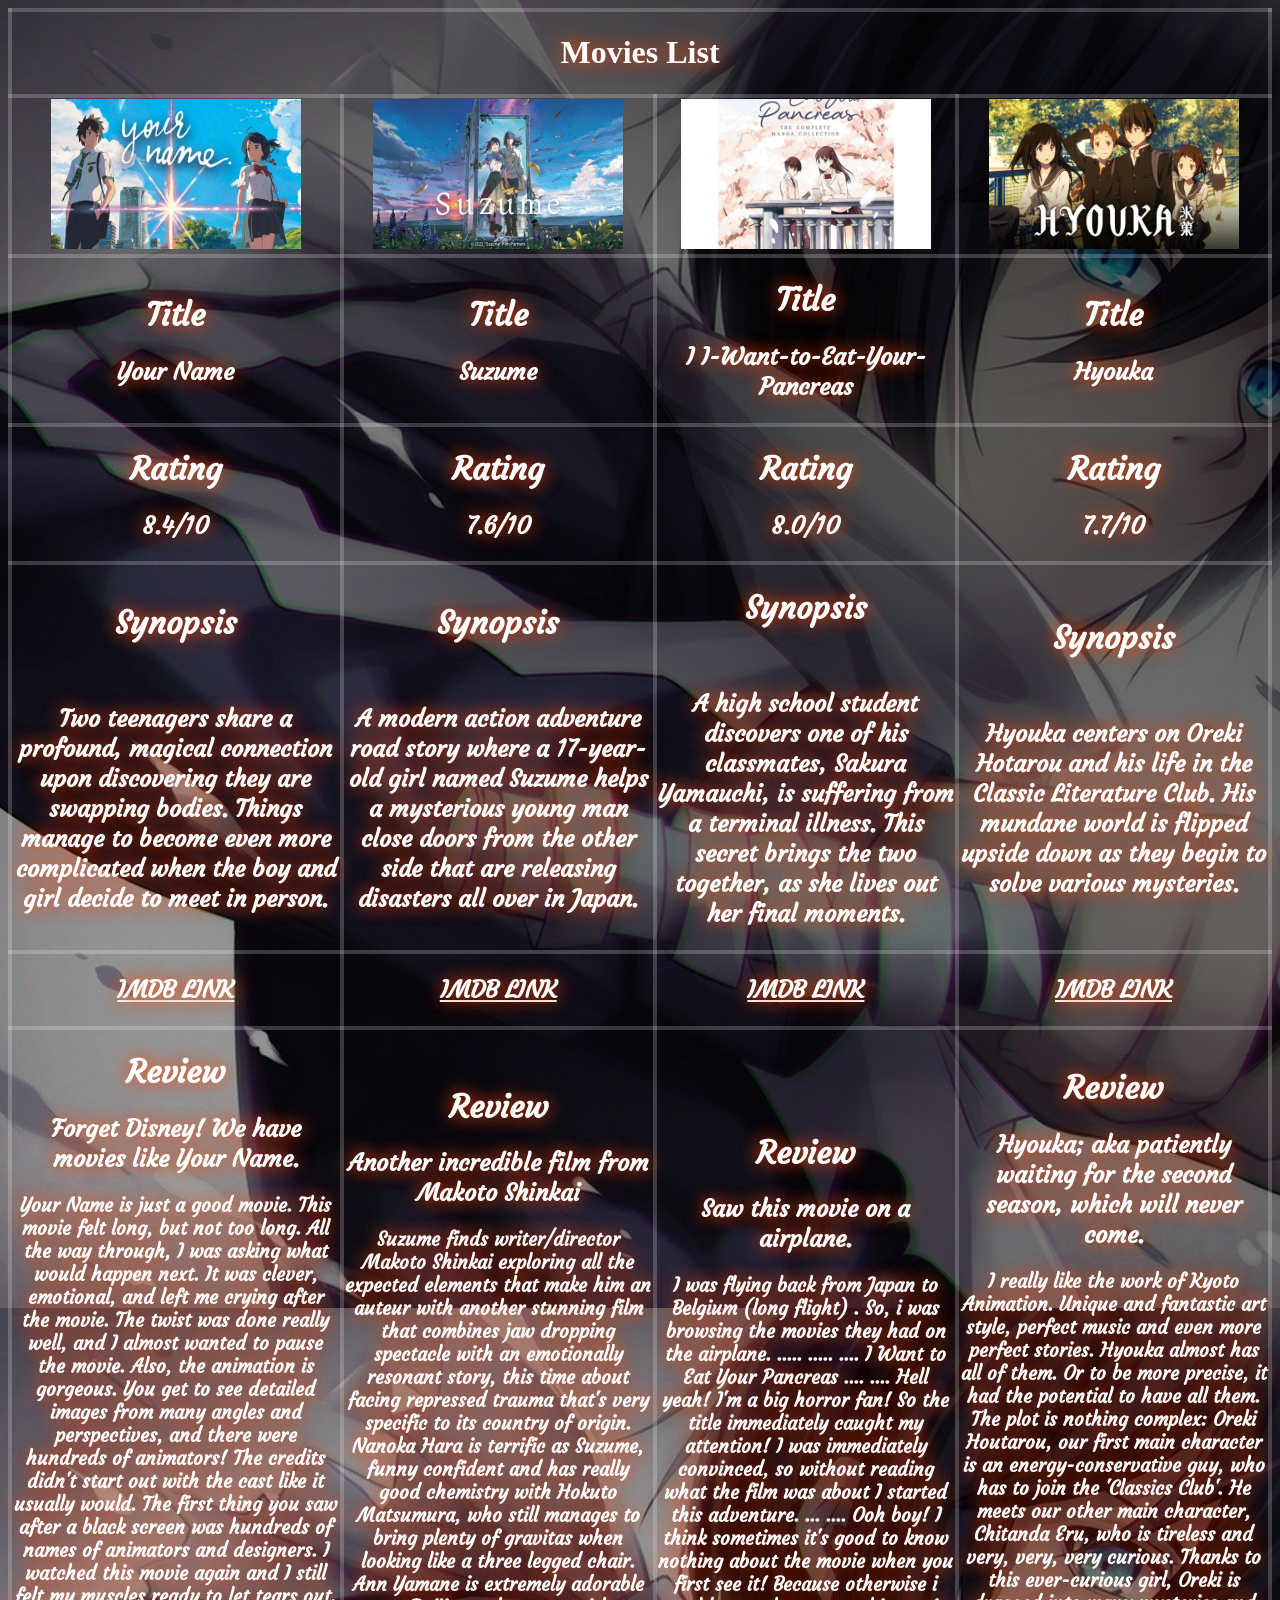
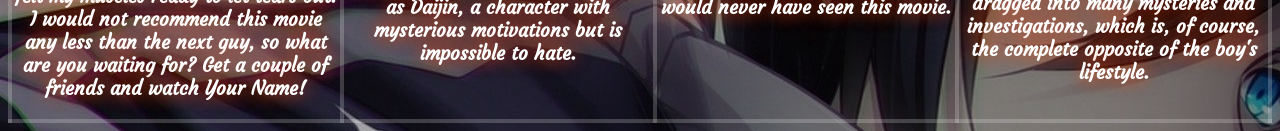
==== index.html @ f38a95b2 "Update and rename om.html to index.html" ====
<!DOCTYPE html>
<html lang="en">
<head>
    <link rel="preconnect" href="https://fonts.googleapis.com">
<link rel="preconnect" href="https://fonts.gstatic.com" crossorigin>
<link href="https://fonts.googleapis.com/css2?family=Courgette&display=swap" rel="stylesheet">
    <style>
        table,th,td{
            border: 1px solid black;
        }
        *{
            text-shadow : 2px 2px 10px red;
        }
    </style>
    <meta charset="UTF-8">
    <meta name="viewport" content="width=device-width, initial-scale=1.0">
    <title>Document</title>
    <style>
        img{
            height: 150px;
            width: 250px; 
        }
        table, th,td,tr{
            border: 4px solid rgba(255, 255, 255, 0.205);
            border-collapse: collapse;
            /* box-shadow: 0px 0px 15px orangered; */
        }
        *{
            text-align: center;
            font-family:"Courgette", cursive;
            color: white;
            text-shadow: 0px 0px 18px orangered;
        }
    </style>
</head>
<body style = "background: linear-gradient(45deg, rgba(0, 0, 0, 0.271),rgba(0, 0, 0, 0.699)), url(images/bg.jpg)">
    <table style="width: 100%;">
        <tr >
            <td colspan="4">
                <h1 style="text-align: center;
                
                font-family: 'shonebreit.otf';
                src: url('shonebreit.otf') format('truetype');

                "> Movies List</h1>

            </td>
        </tr>
        <tr>
            <th><img src="images/Your-Name.jpg" alt="test"></th>
            <th><img src="images/suzume.avif" alt="test"></th>
            <th><img src="images/I-Want-to-Eat-Your-Pancreas.png" alt="test"></th>
            <th><img src="images/hyouka.avif" alt=""></th>
        </tr>
        <tr>
            <td><h1>Title</h1><h2>Your Name</td>
            <td><h1>Title<h1><h2>Suzume</td>
            <td><h1>Title<h1><h2>I I-Want-to-Eat-Your-Pancreas</td>
            <td><h1>Title<h1><h2>Hyouka</td>
        </tr>
        <tr>
            <td><h1>Rating</h1><h2>8.4/10</h2></td>
            <td><h1>Rating</h1><h2>7.6/10</h2></td>
            <td><h1>Rating</h1><h2>8.0/10</h2></td>
            <td><h1>Rating</h1><h2> 7.7/10</h2></td>
        </tr>
        <tr>
            <td><h1>Synopsis</h1> <br><h2>Two teenagers share a profound, magical connection upon discovering they are swapping bodies. Things manage to become even more complicated when the boy and girl decide to meet in person.</h2></td>
            <td><h1>Synopsis</h1> <br><h2>A modern action adventure road story where a 17-year-old girl named Suzume helps a mysterious young man close doors from the other side that are releasing disasters all over in Japan.</h2></td>
            <td><h1>Synopsis</h1> <br><h2>A high school student discovers one of his classmates, Sakura Yamauchi, is suffering from a terminal illness. This secret brings the two together, as she lives out her final moments.</h2></td>
            <td><h1>Synopsis</h1> <br><h2>Hyouka centers on Oreki Hotarou and his life in the Classic Literature Club. His mundane world is flipped upside down as they begin to solve various mysteries.</h2></td>
        </tr>
        <tr>
            <td><h2><a href="https://www.imdb.com/title/tt5311514/?ref_=tttrv_ov">IMDB LINK</a></h2></td>
            <td><h2><a href="https://www.imdb.com/find/?q=suzume&ref_=nv_sr_sm">IMDB LINK</a></h2></td>
            <td><h2><a href="https://www.imdb.com/title/tt7236034/?ref_=nv_sr_srsg_0_tt_8_nm_0_in_0_q_i%2520want%2520to%2520eat%2520">IMDB LINK</a></h2></td>
            <td><h2><a href="https://www.imdb.com/title/tt2340841/?ref_=nv_sr_srsg_0_tt_4_nm_4_in_0_q_hyouk">IMDB LINK</a></h2></td>
        </tr>
        <tr>
            <td><h1> Review </h1><h2>Forget Disney! We have movies like Your Name.</h2><h3>Your Name is just a good movie. This movie felt long, but not too long. All the way through, I was asking what would happen next. It was clever, emotional, and left me crying after the movie. The twist was done really well, and I almost wanted to pause the movie. Also, the animation is gorgeous. You get to see detailed images from many angles and perspectives, and there were hundreds of animators! The credits didn't start out with the cast like it usually would. The first thing you saw after a black screen was hundreds of names of animators and designers. I watched this movie again and I still felt my muscles ready to let tears out. I would not recommend this movie any less than the next guy, so what are you waiting for? Get a couple of friends and watch Your Name!

            </h3></td>
            <td><h1> Review  </h1><h2>Another incredible film from Makoto Shinkai </h2><h3>Suzume finds writer/director Makoto Shinkai exploring all the expected elements that make him an auteur with another stunning film that combines jaw dropping spectacle with an emotionally resonant story, this time about facing repressed trauma that's very specific to its country of origin.  Nanoka Hara is terrific as Suzume, funny confident and has really good chemistry with Hokuto Matsumura, who still manages to bring plenty of gravitas when looking like a three legged chair. Ann Yamane is extremely adorable as Daijin, a character with mysterious motivations but is impossible to hate.</h3></td>
            <td><h1> Review  </h1><h2>Saw this movie on a airplane. </h2><h3>I was flying back from Japan to Belgium (long flight) . So, i was browsing the movies they had on the airplane. ..... ..... .... I Want to Eat Your Pancreas .... .... Hell yeah! I'm a big horror fan! So the title immediately caught my attention! I was immediately convinced, so without reading what the film was about I started this adventure. ... .... Ooh boy! I think sometimes it's good to know nothing about the movie when you first see it! Because otherwise i would never have seen this movie.</h3></td>
                </td>
            <td><h1> Review  </h1><h2>Hyouka; aka patiently waiting for the second season, which will never come. </h2><h3> I really like the work of Kyoto Animation. Unique and fantastic art style, perfect music and even more perfect stories. Hyouka almost has all of them. Or to be more precise, it had the potential to have all them.

                The plot is nothing complex: Oreki Houtarou, our first main character is an energy-conservative guy, who has to join the 'Classics Club'. He meets our other main character, Chitanda Eru, who is tireless and very, very, very curious. Thanks to this ever-curious girl, Oreki is dragged into many mysteries and investigations, which is, of course, the complete opposite of the boy's lifestyle.</td>
        </tr>
    </table>
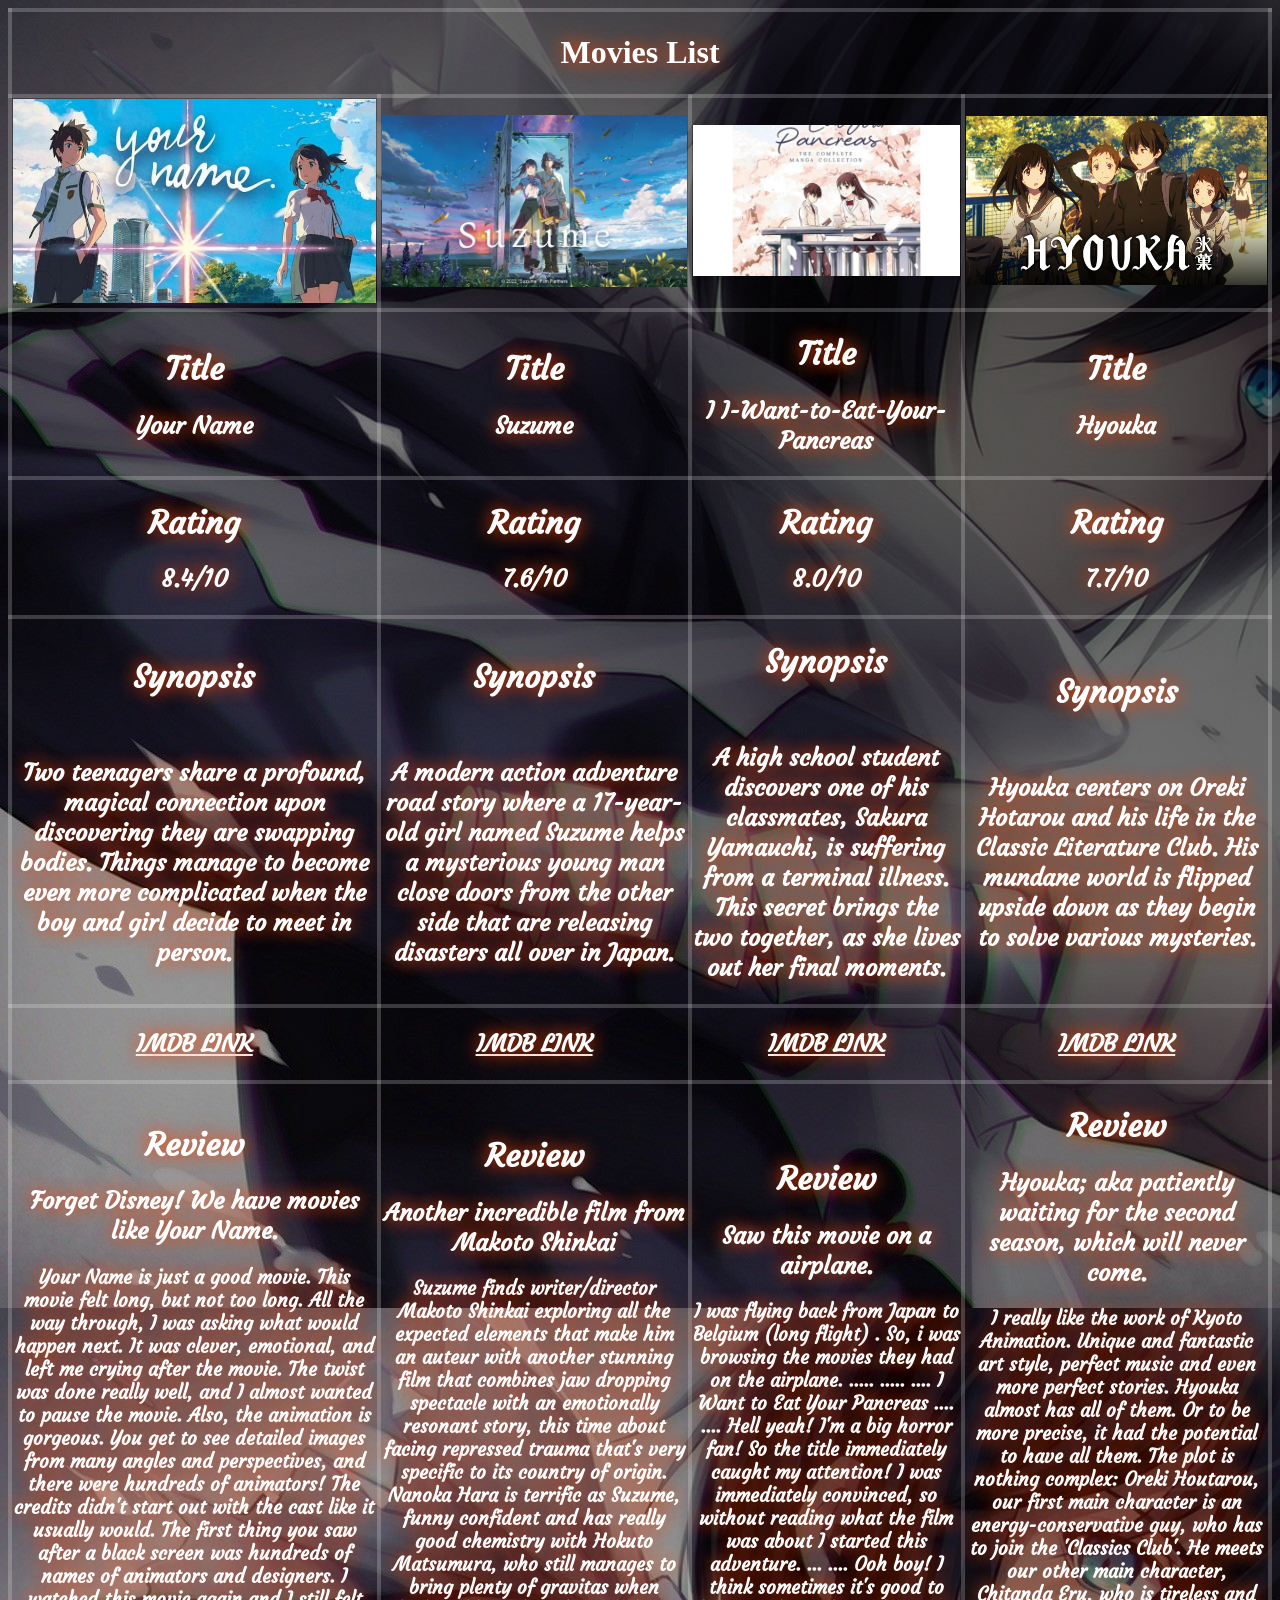
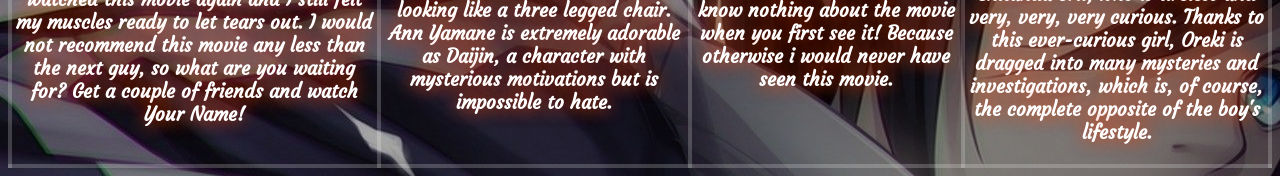
==== commit c33694a9: "Update index.html" ====
--- a/index.html
+++ b/index.html
@@ -17,8 +17,8 @@
     <title>Document</title>
     <style>
         img{
-            height: 150px;
-            width: 250px; 
+            height: 100%;
+            width: 100%; 
         }
         table, th,td,tr{
             border: 4px solid rgba(255, 255, 255, 0.205);
